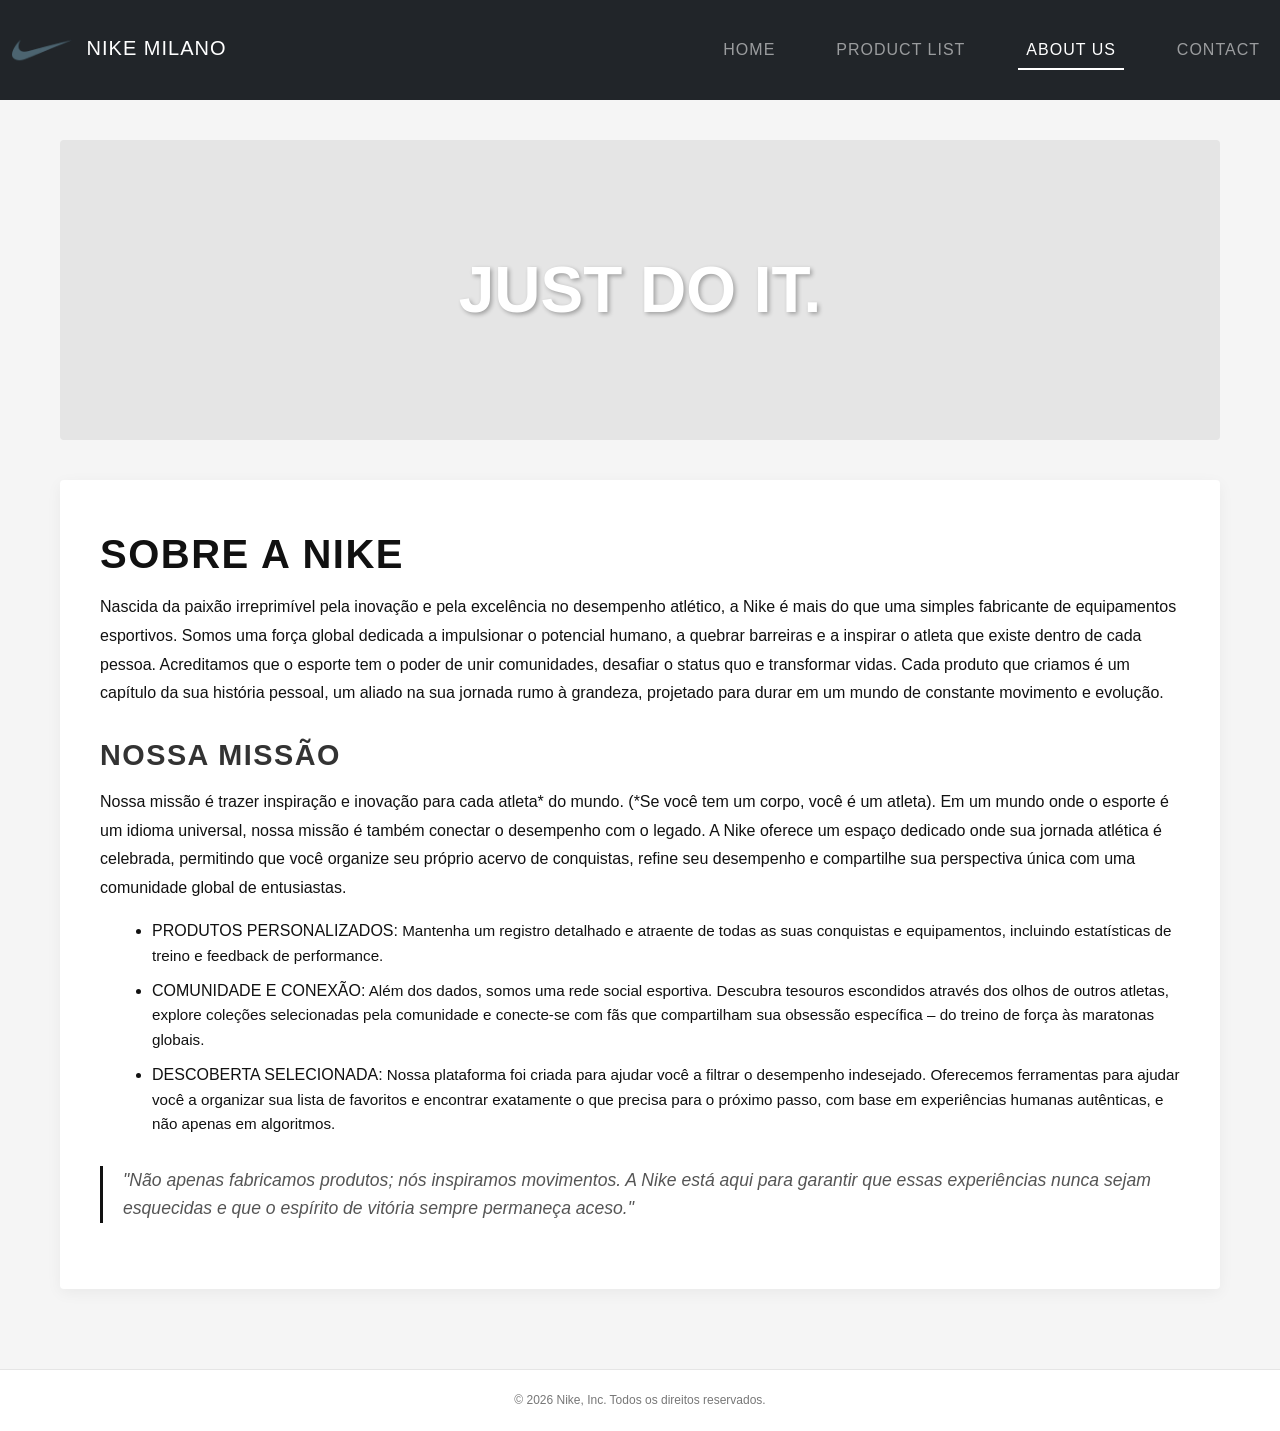
==== Aboutus.html @ 09e40b57 "Nike Milano: Versão final totalmente limpa" ====
<!DOCTYPE html>
<html lang="pt-br">

<head>
    <meta charset="UTF-8">
    <meta name="viewport" content="width=device-width, initial-scale=1.0">
    <link rel="shortcut icon" href="pasta.img/nikeshoes.png">
    <title>Prada Milano.com </title>
    <link href="https://cdn.jsdelivr.net/npm/bootstrap@5.3.8/dist/css/bootstrap.min.css" rel="stylesheet">
    <link rel="stylesheet" href="style.css/Aboutus.css">
</head>

<body>
    <nav class="navbar navbar-expand-lg navbar-dark bg-dark">
        <div class="container-fluid">
            <a class="navbar-brand" href="index.html">
                <img src="pasta.img/nike.png" alt="" width="60px" style="filter: brightness(2);"> <span
                    class="ms-2">Nike Milano</span>
            </a>

            <button class="navbar-toggler" type="button" data-bs-toggle="collapse" data-bs-target="#navbarNav">
                <span class="navbar-toggler-icon"></span>
            </button>

            <div class="collapse navbar-collapse" id="navbarNav">
                <ul class="navbar-nav ms-auto">
                    <li class="nav-item"><a class="nav-link " href="index.html">Home</a></li>
                    <li class="nav-item"><a class="nav-link " href="Productlist.html">Product list</a></li>
                    <li class="nav-item"><a class="nav-link active" href="Aboutus.html">About us</a></li>

                    <li class="nav-item"><a class="nav-link" href="contato.html">Contact </a></li>

                </ul>
            </div>
        </div>
    </nav>

    <main>
        <div class="main-content">
            <div class="hero-image">
                <div class="image-placeholder">
                    <span>Just Do It.</span>
                </div>
            </div>

            <article class="content-box">
                <section class="about-section">
                    <h1>Sobre a Nike</h1>
                    <p>
                        Nascida da paixão irreprimível pela inovação e pela excelência no desempenho atlético, a Nike é
                        mais do que uma simples fabricante de equipamentos esportivos. Somos uma força global dedicada a
                        impulsionar o potencial humano, a quebrar barreiras e a inspirar o atleta que existe dentro de
                        cada pessoa. Acreditamos que o esporte tem o poder de unir comunidades, desafiar o status quo e
                        transformar vidas. Cada produto que criamos é um capítulo da sua história pessoal, um aliado na
                        sua jornada rumo à grandeza, projetado para durar em um mundo de constante movimento e evolução.
                    </p>
                </section>

                <section class="mission-section">
                    <h2>Nossa Missão</h2>
                    <p>
                        Nossa missão é trazer inspiração e inovação para cada atleta* do mundo. (*Se você tem um corpo,
                        você é um atleta). Em um mundo onde o esporte é um idioma universal, nossa missão é também
                        conectar o desempenho com o legado. A Nike oferece um espaço dedicado onde sua jornada atlética
                        é celebrada, permitindo que você organize seu próprio acervo de conquistas, refine seu
                        desempenho e compartilhe sua perspectiva única com uma comunidade global de entusiastas.
                    </p>
                    <ul class="mission-list">
                        <li><strong>Produtos Personalizados:</strong> Mantenha um registro detalhado e atraente de todas
                            as suas conquistas e equipamentos, incluindo estatísticas de treino e feedback de
                            performance.</li>
                        <li><strong>Comunidade e Conexão:</strong> Além dos dados, somos uma rede social esportiva.
                            Descubra tesouros escondidos através dos olhos de outros atletas, explore coleções
                            selecionadas pela comunidade e conecte-se com fãs que compartilham sua obsessão específica –
                            do treino de força às maratonas globais.</li>
                        <li><strong>Descoberta Selecionada:</strong> Nossa plataforma foi criada para ajudar você a
                            filtrar o desempenho indesejado. Oferecemos ferramentas para ajudar você a organizar sua
                            lista de favoritos e encontrar exatamente o que precisa para o próximo passo, com base em
                            experiências humanas autênticas, e não apenas em algoritmos.</li>
                    </ul>
                </section>

                <blockquote class="quote">
                    "Não apenas fabricamos produtos; nós inspiramos movimentos. A Nike está aqui para garantir que essas
                    experiências nunca sejam esquecidas e que o espírito de vitória sempre permaneça aceso."
                </blockquote>
            </article>
        </div>
    </main>

    <footer>
        <div class="footer-content">

          
            <p>&copy; 2026 Nike, Inc. Todos os direitos reservados.</p>

        </div>
    </footer>

</body>

</html>

<script src="https://cdn.jsdelivr.net/npm/bootstrap@5.3.8/dist/js/bootstrap.bundle.min.js"></script>
</body>

</html>
---- style.css/Aboutus.css ----
@import url("https://cdn.jsdelivr.net/npm/bootstrap-icons@1.13.1/font/bootstrap-icons.min.css");

* {
    margin: 0;
    padding: 0;
}

body {
    font-family: 'Oswald', sans-serif;
    background-color: #f5f5f5;
    color: #111;
    line-height: 1.6;
}

header {
    background-color: #fff;
    border-bottom: 1px solid #e5e5e5;
    position: sticky;
    top: 0;
    z-index: 1000;
}

.nav-container {
    max-width: 1400px;
    margin: 0 auto;
    padding: 10px 20px;
    display: flex;
    justify-content: space-between;
    align-items: center;
}

.logo svg {
    fill: #111;
    display: block;
}

nav ul {
    list-style: none;
    display: flex;
    gap: 25px;
}

nav a {
    text-decoration: none;
    color: #111;
    font-weight: 500;
    text-transform: uppercase;
    font-size: 14px;
    letter-spacing: 1px;
    transition: color 0.3s ease;
}

.navbar {
    background-color: #111 ;
    padding: 15px 0;
}

.navbar-brand, .nav-link {
    text-transform: uppercase;
    font-weight: 500;
    letter-spacing: 1px;
}

.navbar-nav .nav-item {
    margin-left: 20px;
}

.navbar-nav .nav-link.active {
    color: #fff ;
    border-bottom: 2px solid #fff;
    padding-bottom: 5px;
}

.nav-link:hover {
    color: #ccc ;
}

main {
    padding: 40px 0;
}

.main-content {
    max-width: 1200px;
    margin: 0 auto;
    padding: 0 20px;
}

.hero-image {
    width: 100%;
    height: 300px;
    background-color: #e5e5e5;
    margin-bottom: 40px;
    border-radius: 4px;
    display: flex;
    justify-content: center;
    align-items: center;
    overflow: hidden;
}

.image-placeholder {
    font-family: 'Oswald', sans-serif;
    font-size: 4rem;
    font-weight: 700;
    text-transform: uppercase;
    color: #fff;
    text-shadow: 2px 2px 4px rgba(0, 0, 0, 0.3);
}

.hero-image img {
    width: 100%;
    height: 100%;
    object-fit: cover;
}

.content-box {
    background-color: #fff;
    padding: 50px 40px;
    border-radius: 4px;
    box-shadow: 0 4px 15px rgba(0, 0, 0, 0.05);
}

.about-section, .mission-section {
    margin-bottom: 30px;
}

h1, h2 {
    text-transform: uppercase;
    font-weight: 700;
    margin-bottom: 15px;
    letter-spacing: 1.5px;
}

h1 {
    font-size: 2.5rem;
}

h2 {
    font-size: 1.8rem;
    color: #333;
}

p {
    margin-bottom: 15px;
    font-family: 'Helvetica Neue', Helvetica, Arial, sans-serif;
    font-weight: 300;
    font-size: 1rem;
    line-height: 1.8;
}

.mission-list {
    list-style-type: disc;
    margin-left: 20px;
    margin-bottom: 20px;
}

.mission-list li {
    margin-bottom: 10px;
    font-family: 'Helvetica Neue', Helvetica, Arial, sans-serif;
    font-weight: 300;
    font-size: 0.95rem;
    line-height: 1.6;
}

.mission-list strong {
    font-weight: 500;
    font-family: 'Oswald', sans-serif;
    text-transform: uppercase;
    font-size: 1rem;
}

.quote {
    font-family: 'Oswald', sans-serif;
    font-size: 1.1rem;
    font-weight: 500;
    font-style: italic;
    color: #555;
    padding-left: 20px;
    border-left: 3px solid #111;
    margin-top: 30px;
    line-height: 1.6;
}

footer {
    background-color: #fff;
    padding: 20px 0;
    border-top: 1px solid #e5e5e5;
    margin-top: 40px;
}

.footer-content {
    max-width: 1400px;
    margin: 0 auto;
    padding: 0 20px;
    text-align: center;
}

.footer-content p {
    font-size: 12px;
    color: #777;
    margin: 0;
}
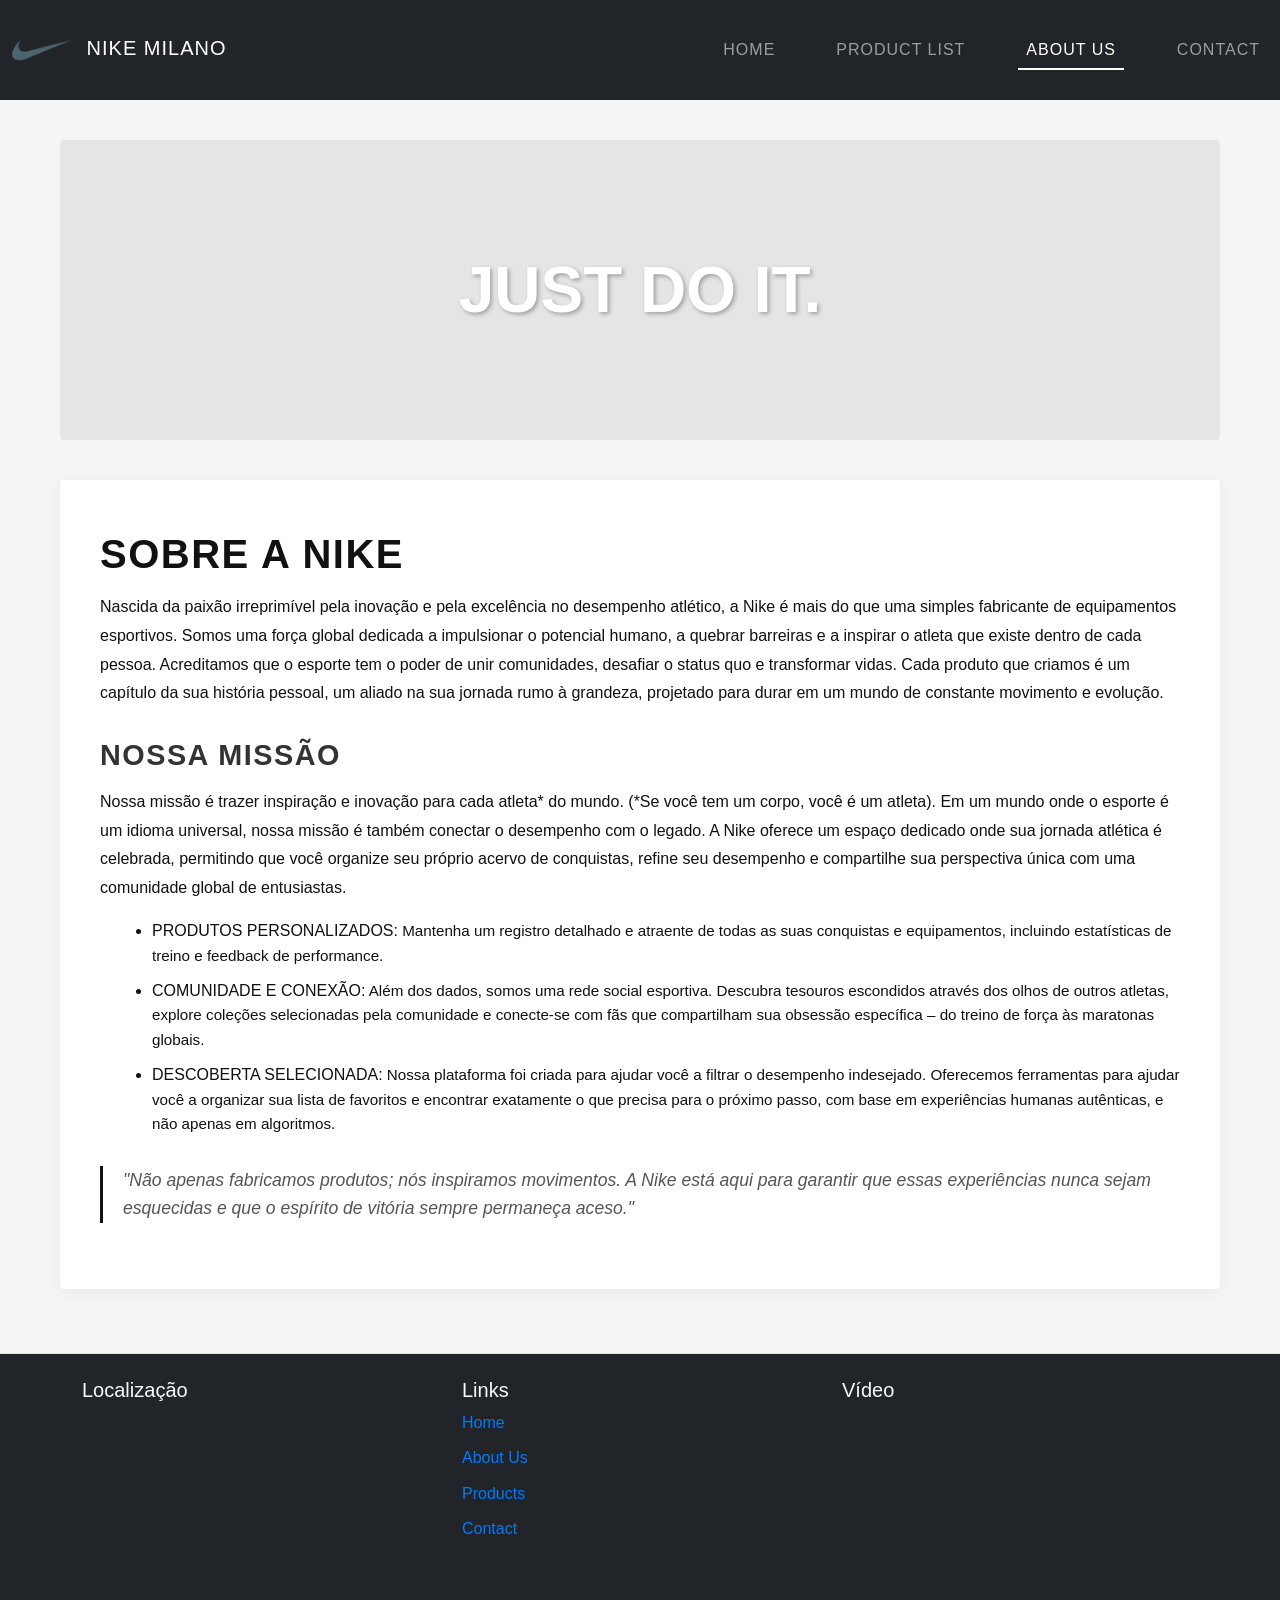
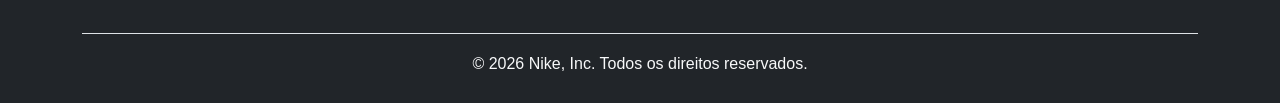
==== commit 198b10d7: "Ultima tarefa Bootstrap" ====
--- a/Aboutus.html
+++ b/Aboutus.html
@@ -88,18 +88,54 @@
         </div>
     </main>
 
-    <footer>
-        <div class="footer-content">
+    
 
-          
-            <p>&copy; 2026 Nike, Inc. Todos os direitos reservados.</p>
+</body>
+    <footer class="bg-dark text-light mt-4 p-4">
+        <div class="container">
+            <div class="row">
+               
+                <div class="col-md-4 col-sm-12">
+                    <h5>Localização</h5>
+                    <iframe
+                        src="https://www.google.com/maps/embed?pb=!1m18!1m12!1m3!1d3669.7236133485544!2d-47.01196938838151!3d-23.10721137902743!2m3!1f0!2f0!3f0!3m2!1i1024!2i768!4f13.1!3m3!1m2!1s0x94cf33b3d7ebc9c1%3A0x748e6bf6eb8ff1b7!2sNike%20Unite%20Premium%20SP!5e0!3m2!1spt-BR!2sbr!4v1777395983190!5m2!1spt-BR!2sbr"
+                        width="100%" height="200" style="border:0;" allowfullscreen="" loading="lazy"
+                        referrerpolicy="no-referrer-when-downgrade">></iframe>
+                </div>
 
+                
+                <div class="col-md-4 col-sm-12">
+                    <h5>Links</h5>
+                    <ul class="list-unstyled">
+                        <li><a href="index.html" class="text-decoration-none">Home</a></li>
+                        <li><a href="Aboutus.html" class="text-decoration-none">About Us</a></li>
+                        <li><a href="Productlist.html" class="text-decoration-none">Products</a></li>
+                        <li><a href="contato.html" class="text-decoration-none">Contact</a></li>
+                    </ul>
+                </div>
+
+               
+                <div class="col-md-4 col-sm-12">
+                    <h5>Vídeo</h5>
+                    <iframe width="100%" height="200"
+                        src="https://www.youtube-nocookie.com/embed/--kcMgkQqoI?si=rhpG4FzkPLnDvNIr"
+                        title="YouTube video player" frameborder="0"
+                        allow="accelerometer; clipboard-write; encrypted-media; gyroscope; picture-in-picture; web-share"
+                        referrerpolicy="strict-origin-when-cross-origin" allowfullscreen>
+
+                    </iframe>
+                </div>
+
+            </div>
+
+           
+            <div class="text-center border-top pt-3 mt-3">
+                <p class="mb-0">&copy; 2026 Nike, Inc. Todos os direitos reservados.</p>
+            </div>
         </div>
     </footer>
 
-</body>
 
-</html>
 
 <script src="https://cdn.jsdelivr.net/npm/bootstrap@5.3.8/dist/js/bootstrap.bundle.min.js"></script>
 </body>
--- a/style.css/Aboutus.css
+++ b/style.css/Aboutus.css
@@ -199,4 +199,24 @@
     color: #777;
     margin: 0;
 }
-  +  
+
+.list-unstyled li {
+    margin-bottom: 10px;
+}
+
+.list-unstyled li a {
+    color: #007bff; 
+    transition: all 0.3s ease-in-out;
+    text-shadow: 0 0 0px transparent; 
+}
+
+
+.list-unstyled li a:hover {
+    color: #00d4ff; 
+    text-decoration: none;
+    
+    text-shadow: 0 0 8px #007bff, 
+                 0 0 15px #007bff;
+    filter: brightness(1.2);
+}
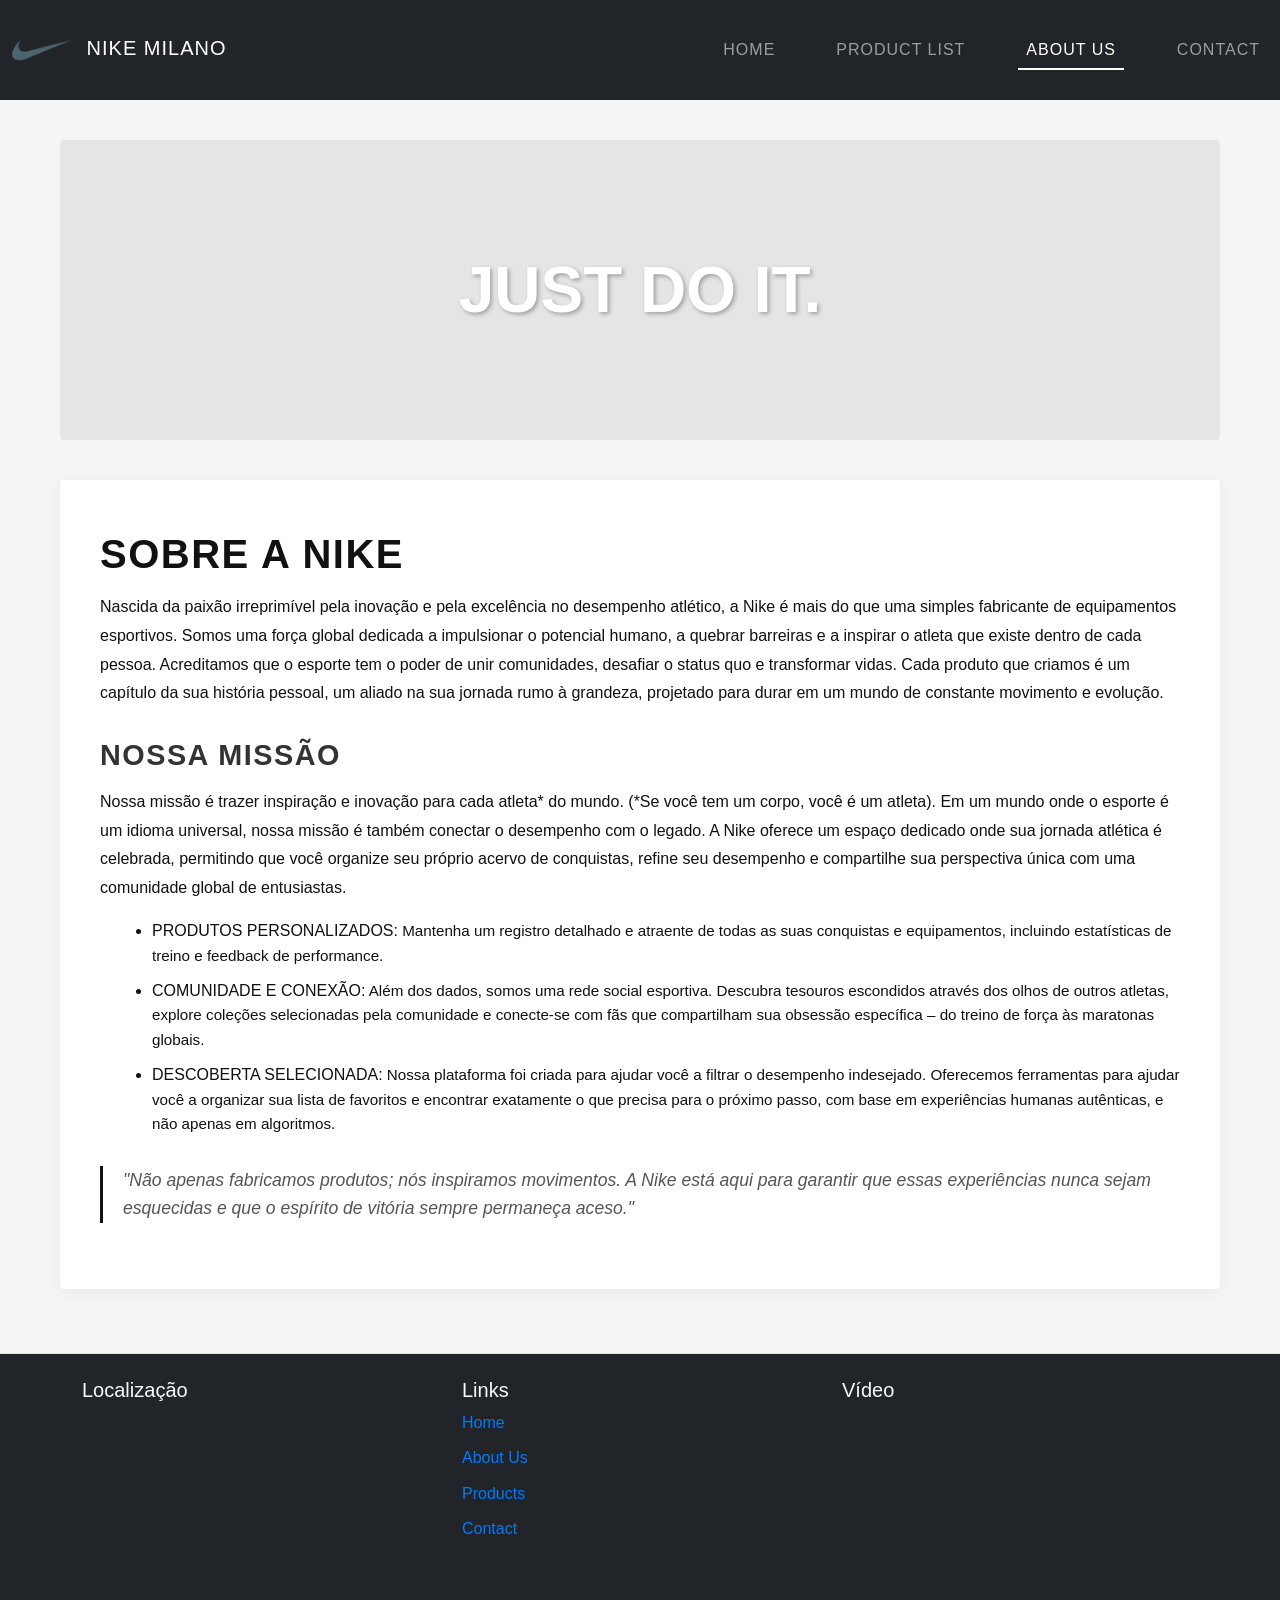
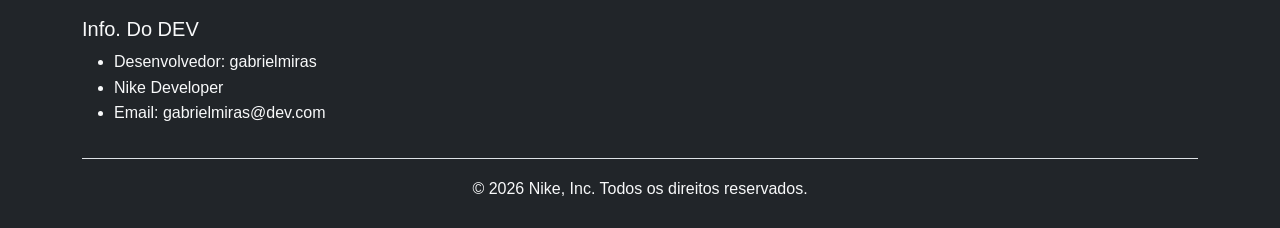
==== commit ce62b3ec: "Atividade Bootstrap - Footer" ====
--- a/Aboutus.html
+++ b/Aboutus.html
@@ -91,7 +91,7 @@
     
 
 </body>
-    <footer class="bg-dark text-light mt-4 p-4">
+      <footer class="bg-dark text-light mt-4 p-4">
         <div class="container">
             <div class="row">
                
@@ -114,6 +114,8 @@
                     </ul>
                 </div>
 
+                
+
                
                 <div class="col-md-4 col-sm-12">
                     <h5>Vídeo</h5>
@@ -124,6 +126,15 @@
                         referrerpolicy="strict-origin-when-cross-origin" allowfullscreen>
 
                     </iframe>
+                </div>
+                <div class="col-md-4 col-sm-12">
+                    <h5>Info. Do DEV</h5>
+                    <ul class="Dev info">
+                        <li>Desenvolvedor: gabrielmiras</li>
+                        <li>Nike Developer</li>
+                        <li>Email: gabrielmiras@dev.com</li>
+
+                    </ul>
                 </div>
 
             </div>
@@ -136,7 +147,6 @@
     </footer>
 
 
-
 <script src="https://cdn.jsdelivr.net/npm/bootstrap@5.3.8/dist/js/bootstrap.bundle.min.js"></script>
 </body>
 
